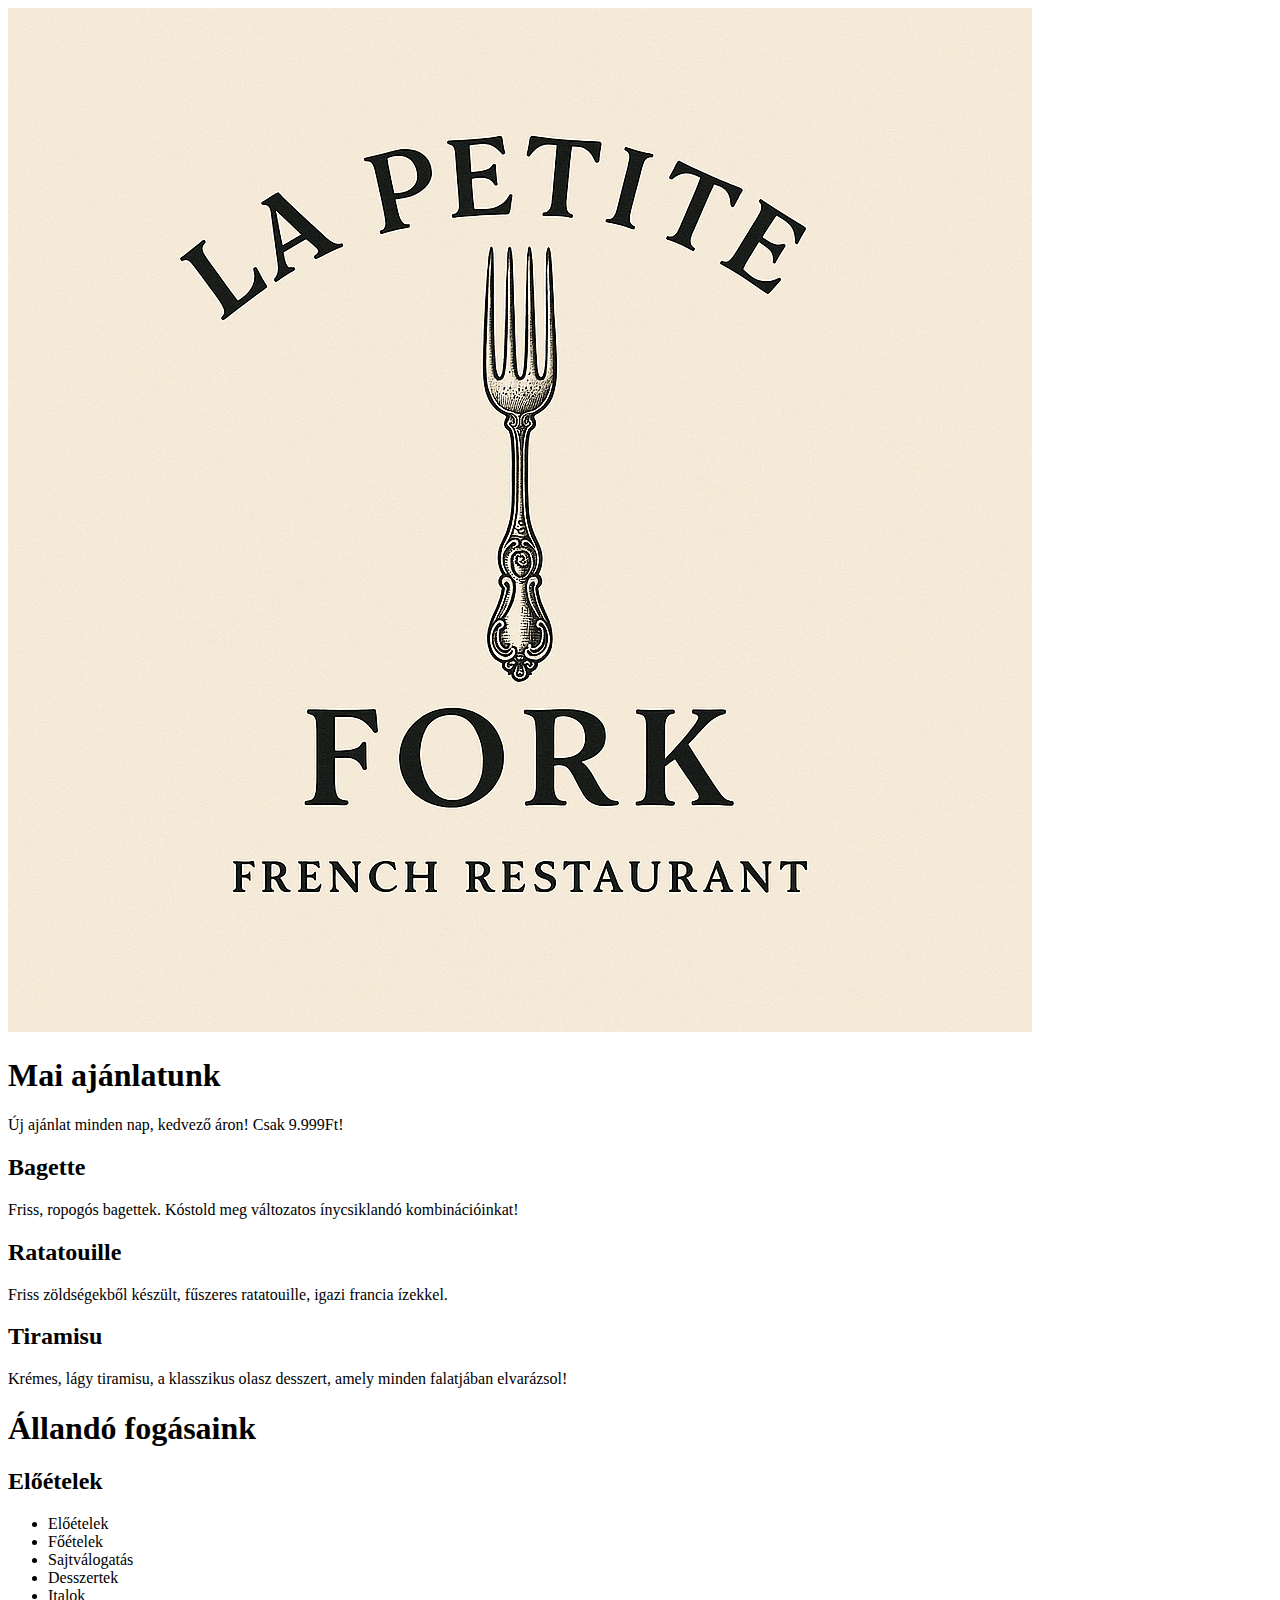
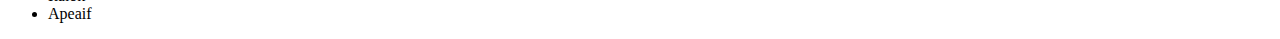
==== etlap.html @ 11939adc "etlap" ====
<!DOCTYPE html>
<html lang="hu">
<head>
    <meta charset="UTF-8">
    <meta http-equiv="X-UA-Compatible" content="IE=edge">
    <meta name="viewport" content="width=device-width, initial-scale=1.0">
    <link rel="stylesheet" href="index.css">
    <title>La Petite Fork</title>
</head>
<body>

    <header>
    <div id="">
        <img src="logo.png" alt="fork">

    </header>

    <h1>Mai ajánlatunk</h1>
    <p>Új ajánlat minden nap, kedvező áron! Csak 9.999Ft!</p>
    <div>
        <h2>Bagette</h2>
        <p>Friss, ropogós bagettek. Kóstold meg változatos ínycsiklandó kombinációinkat!</p>

        <h2>Ratatouille</h2>
        <p>Friss zöldségekből készült, fűszeres ratatouille, igazi francia ízekkel. </p>


        <h2>Tiramisu</h2>
        <p>Krémes, lágy tiramisu, a klasszikus olasz desszert, amely minden falatjában elvarázsol!</p>

    </div>

    <div>
    <h1>Állandó fogásaink</h1>
    <h2>Előételek</h2>

    <ul>
        <li>Előételek</li>
        <li>Főételek</li>        
        <li>Sajtválogatás</li>
        <li>Desszertek</li>
        <li>Italok</li>
        <li>Apeaif</li>
    </ul>
    </div>

    </div>
</body>
</html>
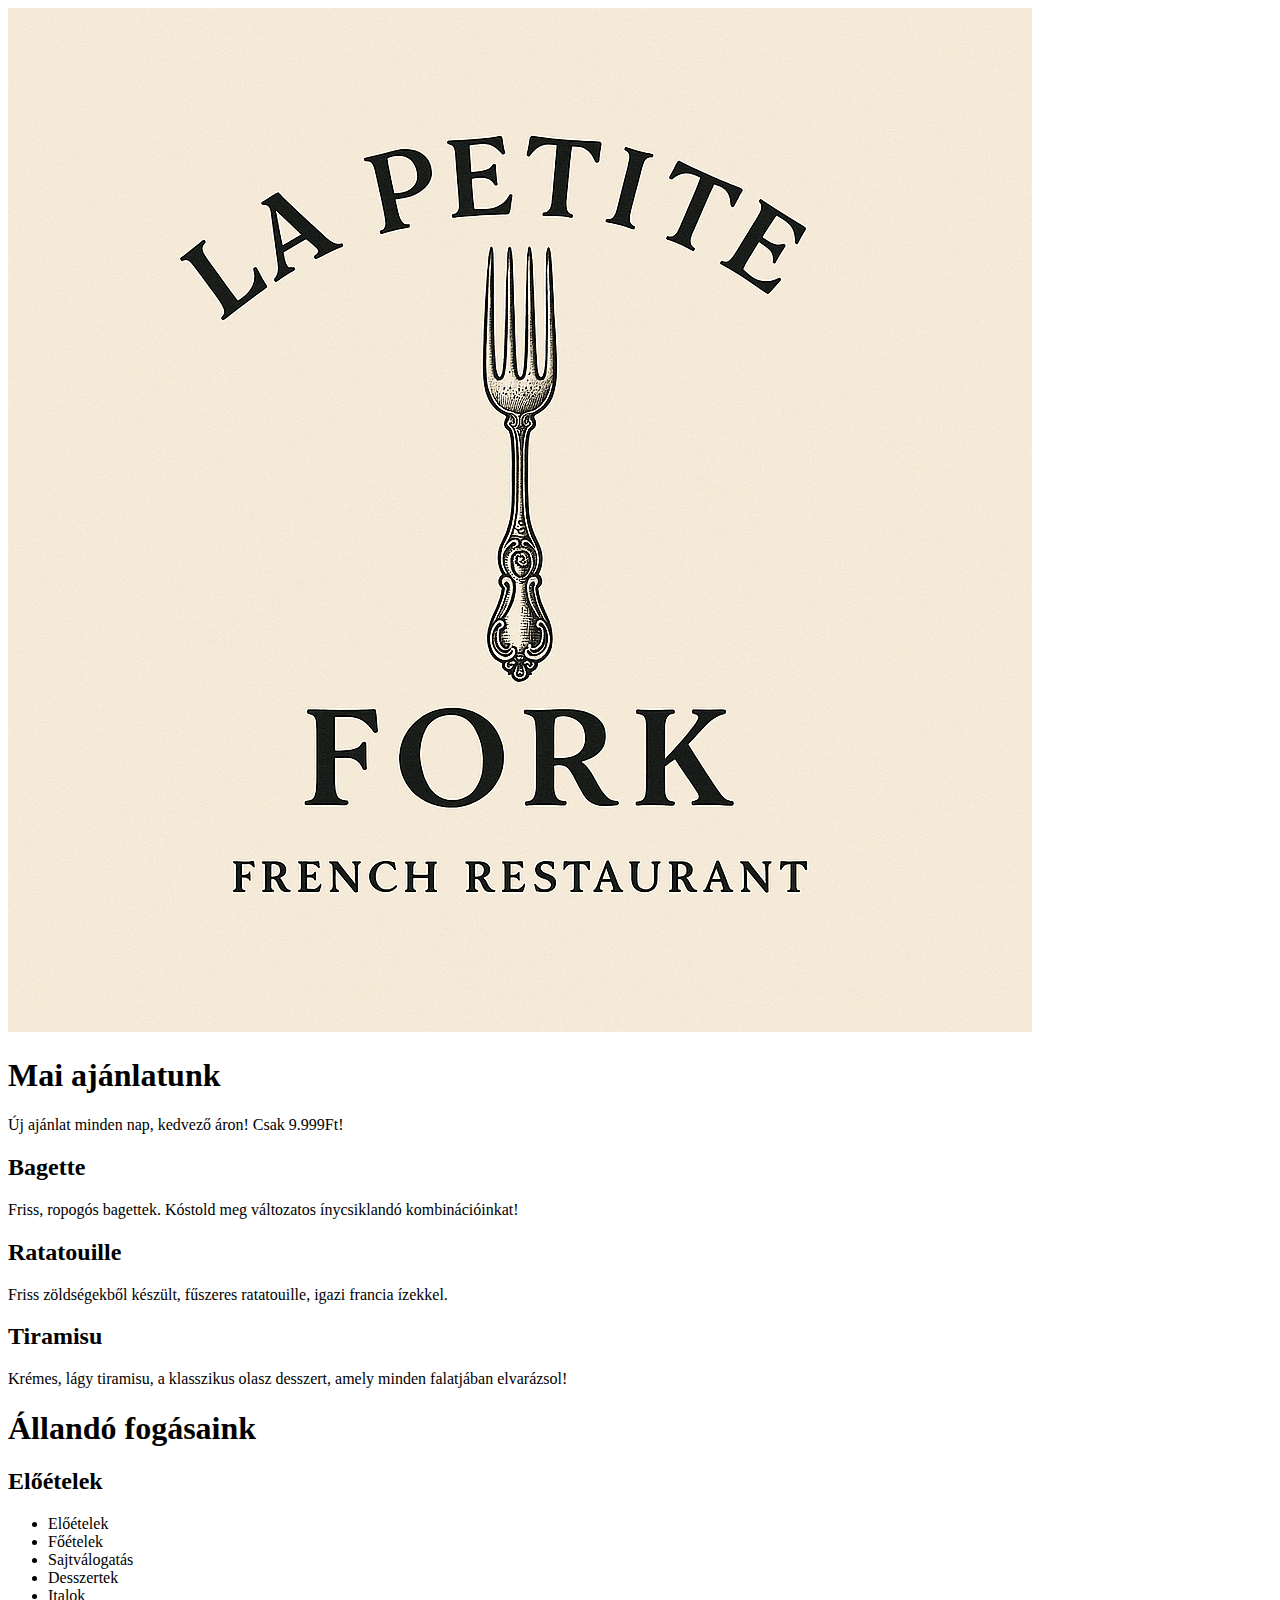
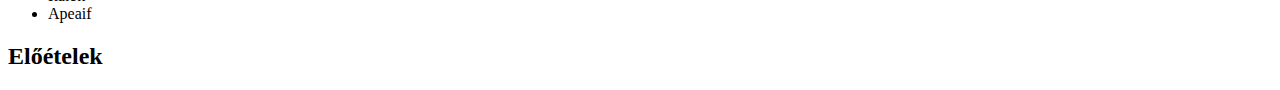
==== commit 4384af17: "etlap v2" ====
--- a/etlap.html
+++ b/etlap.html
@@ -44,6 +44,12 @@
     </ul>
     </div>
 
+    <div>
+
+        <h2>Előételek</h2>
+        
+    </div>
+
     </div>
 </body>
 </html>